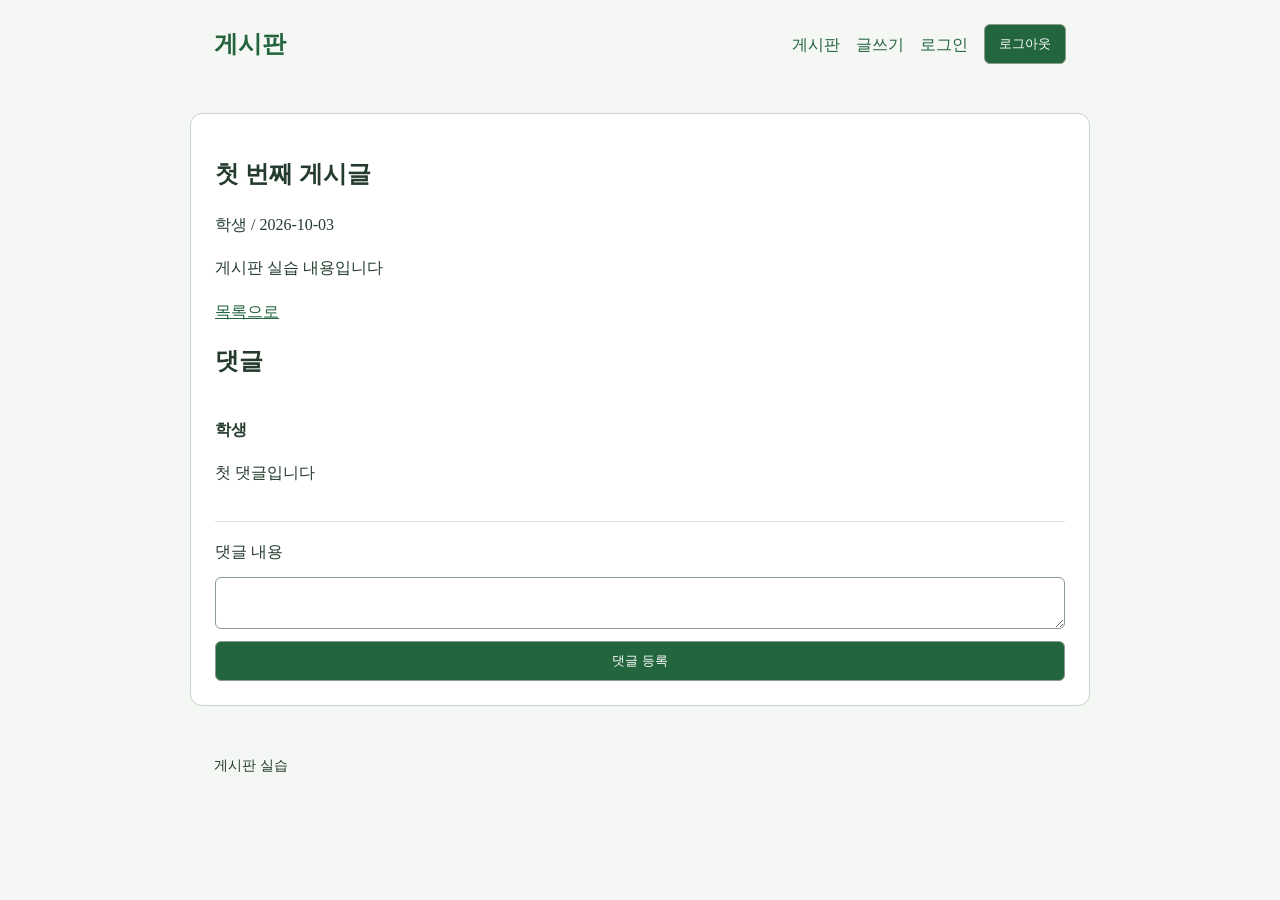
==== detail.html @ 60f6e7c2 "CSS 마지막 작업" ====
<!DOCTYPE html>
<html>
    <head>
        <meta charset="UTF-8">
        <title>게시판</title>
        <link rel="stylesheet" href="style.css">
        <meta name="viewport" content="width=device-width, initial-scale=1">
    </head>
    <body>
        <header>
            <!--헤더 영역-->
            <a class="brand" href="index.html">게시판</a>
            <nav>
                <a href="index.html">게시판</a>
                <a class="write-link" href="write.html">글쓰기</a>
                <a class="login-link" href="login.html">로그인</a>
                <button class="logout-button" type="button">로그아웃</button>
            </nav>
        </header>
        <main>
            <article>
                <h1>첫 번째 게시글</h1>
                <p id="post-meta" class="meta">학생 / 2026-10-03</p>
                <p id="post-content">게시판 실습 내용입니다</p>
            </article>
            <a href="index.html">목록으로</a>
            <section id="comments-section">
                <h2>댓글</h2>
                <!--댓글 입력창-->
                <ul id="comment-list">
                    <li>
                        <strong>학생</strong>
                        <p>첫 댓글입니다</p>
                    </li>
                </ul>
                <!--댓글 입력창-->
                <form id="comment-gorm">
                    <label>댓글 내용</label>
                    <textarea id="comment-content" name="content" required ></textarea>
                    <button type="submit">댓글 등록</button>
                </form>
            </section>
        </main>
        <footer>
            <!--하단 푸터 영역-->
            게시판 실습
        </footer>
    </body>
</html>
---- style.css ----
*{
box-sizing: border-box;
}

body {
  margin: 0;
  background-color: #f4f7f3;
  color: #243b2d;
  line-height: 1.7;
}

header,
main,
footer {
  width: 92%;
  max-width: 900px;
  margin: 0 auto;
  padding: 24px;
}

main {
  margin-top: 24px;
  margin-bottom: 24px;
  background: white;
  border: 1px solid #cbd3cc;
  border-radius: 12px;
}

a {
  color: #23633d;
}

h1,
h2 {
  line-height: 1.4;
}

.brand {
  font-size: 24px;
  font-weight: bold;
  text-decoration: none;
}

.mata,
footer {
  color: 526346;
  font-size: 14px;
}

ul {
  list-style: none;
  padding: 0px;
}

li {
  padding: 18px 0;
  border-bottom: 1px solid #dce4dc;
}

button,
input,
textarea {
  padding: 10px 14px;
  border: 1px solid #8b9d8c;
  border-radius: 6px;
}

button {
  background: #23663d;
  color: white;
  cursor: pointer;
  transition: background-color 0.15s, transform 0.15s;
}

button:hover:not(:disabled) {
    background: #174c2c;
}

button:active:not(:disabled) {
    transform: scale(0.98);
}

button:disabled {
    background: #647269;
    cursor: not-allowed;
}

input,
textarea {
  width: 100%;
  background: white;
  color: 243b2d;
}

header {
    display: flex;
    align-items: center;
    justify-content: space-between;
    flex-wrap: wrap;
    gap: 16px;
    background-image: url('images/leaf.svg');
    background-repeat: no-repeat;
    background-position: right top;
}

nav, .meta, .pagination {
    display: flex;
    align-items: center;
    gap: 16px;
}

.pagination {
    justify-content: center;
    margin-top: 24px;
}

form {
    display: flex;
    flex-direction: column;
    gap: 12px;
}

#post-content, #comment-list p {
    white-space: pre-wrap;
    overflow-wrap: anywhere;
}

.post-list a {
    overflow-wrap: anywhere;
}

img {
    max-width: 100%;
    height: auto;
}

nav > a {
    text-decoration: none;
}

form input:focus, form textarea:focus {
    border-color: #23663d;
}

a:hover {
    text-decoration: underline;
}

@media (max-width: 600px) {
    header, main, footer {
        padding: 16px;
    }

    nav {
        flex-wrap: wrap;
        gap: 8px;
    }

    button[type="submit"] {
    width: 100%;
    }
}
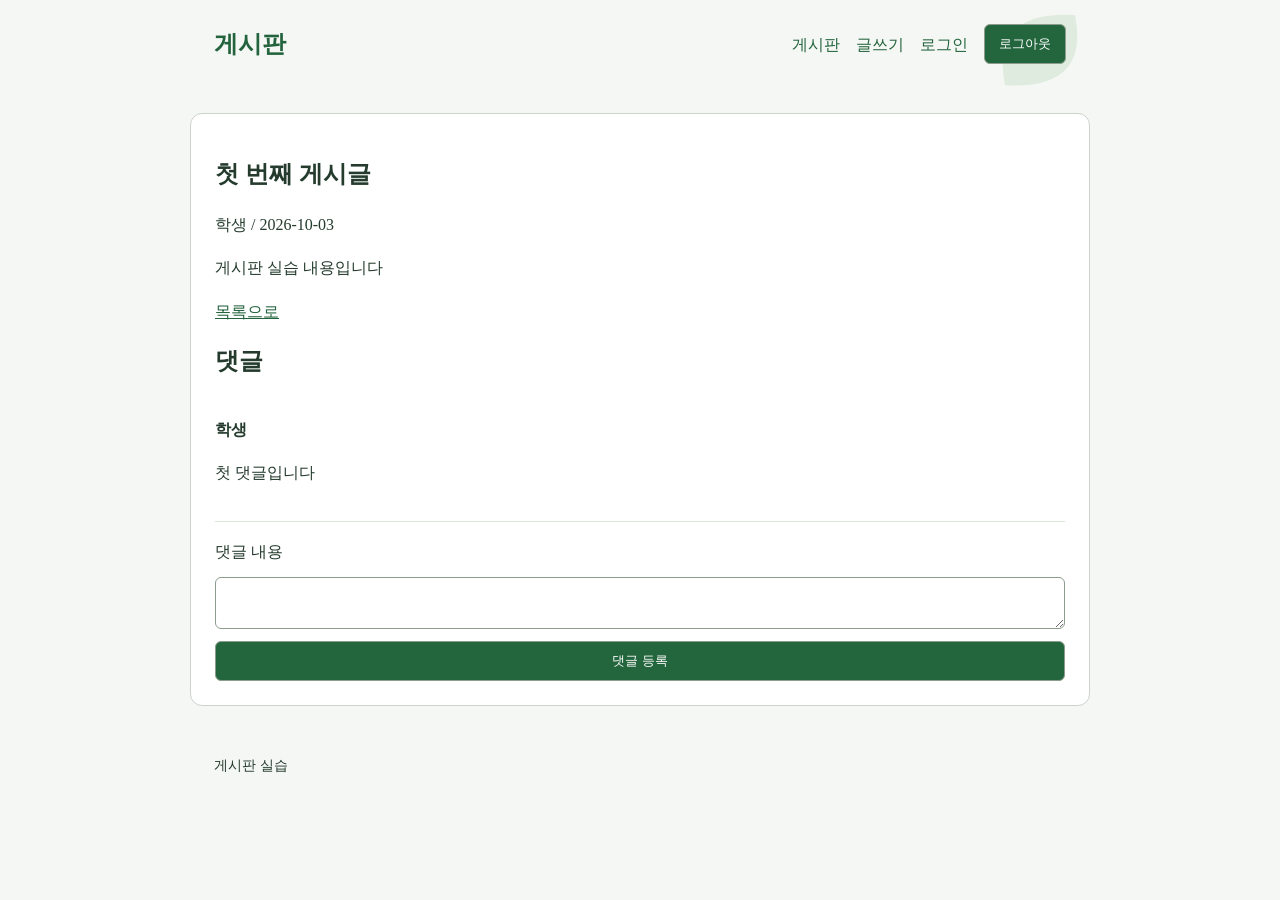
==== commit fd2be504: "JS 게시글 출력" ====
--- a/detail.html
+++ b/detail.html
@@ -5,6 +5,7 @@
         <title>게시판</title>
         <link rel="stylesheet" href="style.css">
         <meta name="viewport" content="width=device-width, initial-scale=1">
+        <script defer src="js/data.js"></script>
     </head>
     <body>
         <header>
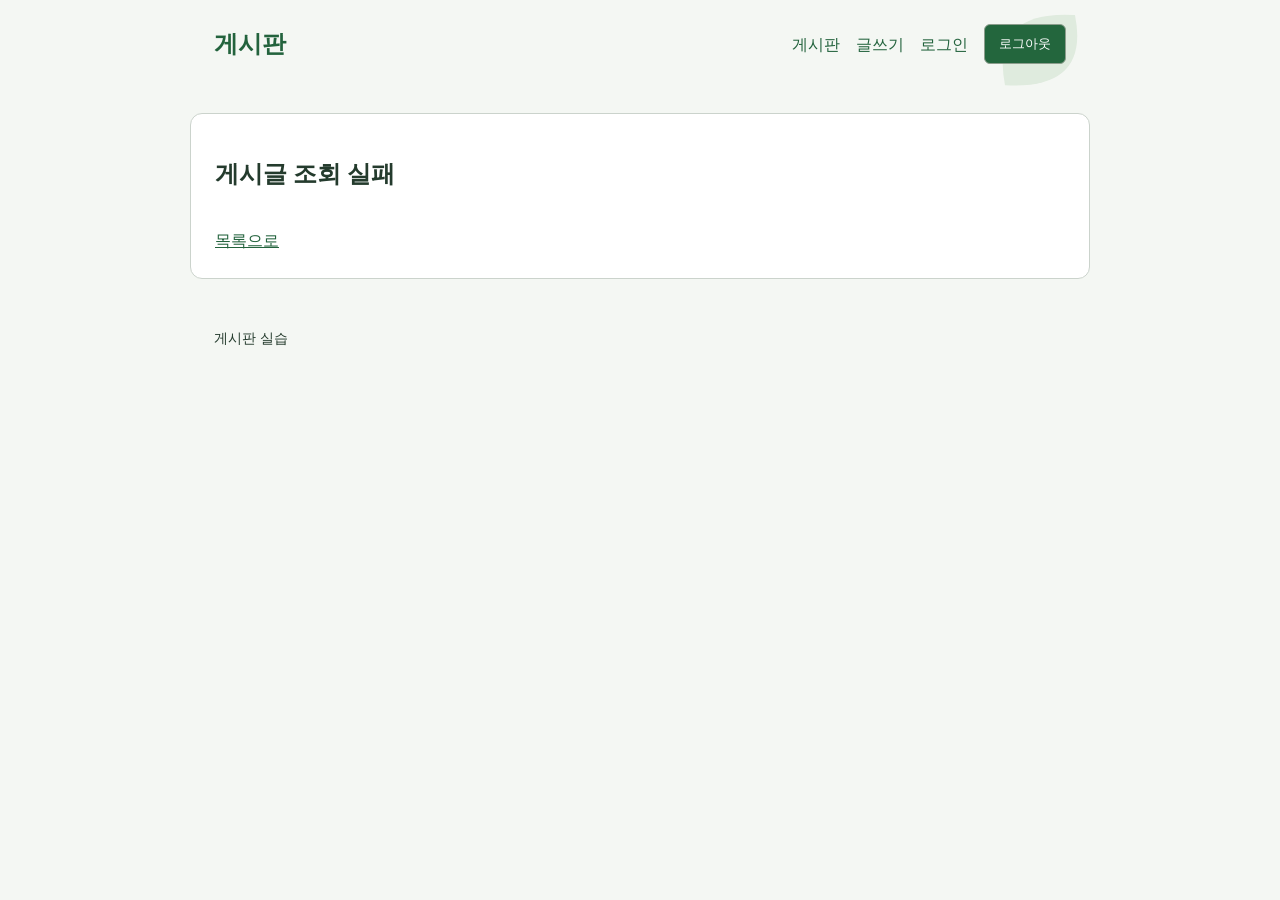
==== commit b29a1e4a: "JS 글 상세 및 댓글" ====
--- a/detail.html
+++ b/detail.html
@@ -6,6 +6,8 @@
         <link rel="stylesheet" href="style.css">
         <meta name="viewport" content="width=device-width, initial-scale=1">
         <script defer src="js/data.js"></script>
+        <script defer src="js/render.js"></script>
+        <script defer src="js/detail.js"></script>
     </head>
     <body>
         <header>
@@ -20,19 +22,16 @@
         </header>
         <main>
             <article>
-                <h1>첫 번째 게시글</h1>
-                <p id="post-meta" class="meta">학생 / 2026-10-03</p>
-                <p id="post-content">게시판 실습 내용입니다</p>
+                <h1 id="post-title"></h1>
+                <p id="post-meta" class="meta"></p>
+                <p id="post-content"></p>
             </article>
             <a href="index.html">목록으로</a>
             <section id="comments-section">
                 <h2>댓글</h2>
                 <!--댓글 입력창-->
                 <ul id="comment-list">
-                    <li>
-                        <strong>학생</strong>
-                        <p>첫 댓글입니다</p>
-                    </li>
+                
                 </ul>
                 <!--댓글 입력창-->
                 <form id="comment-gorm">
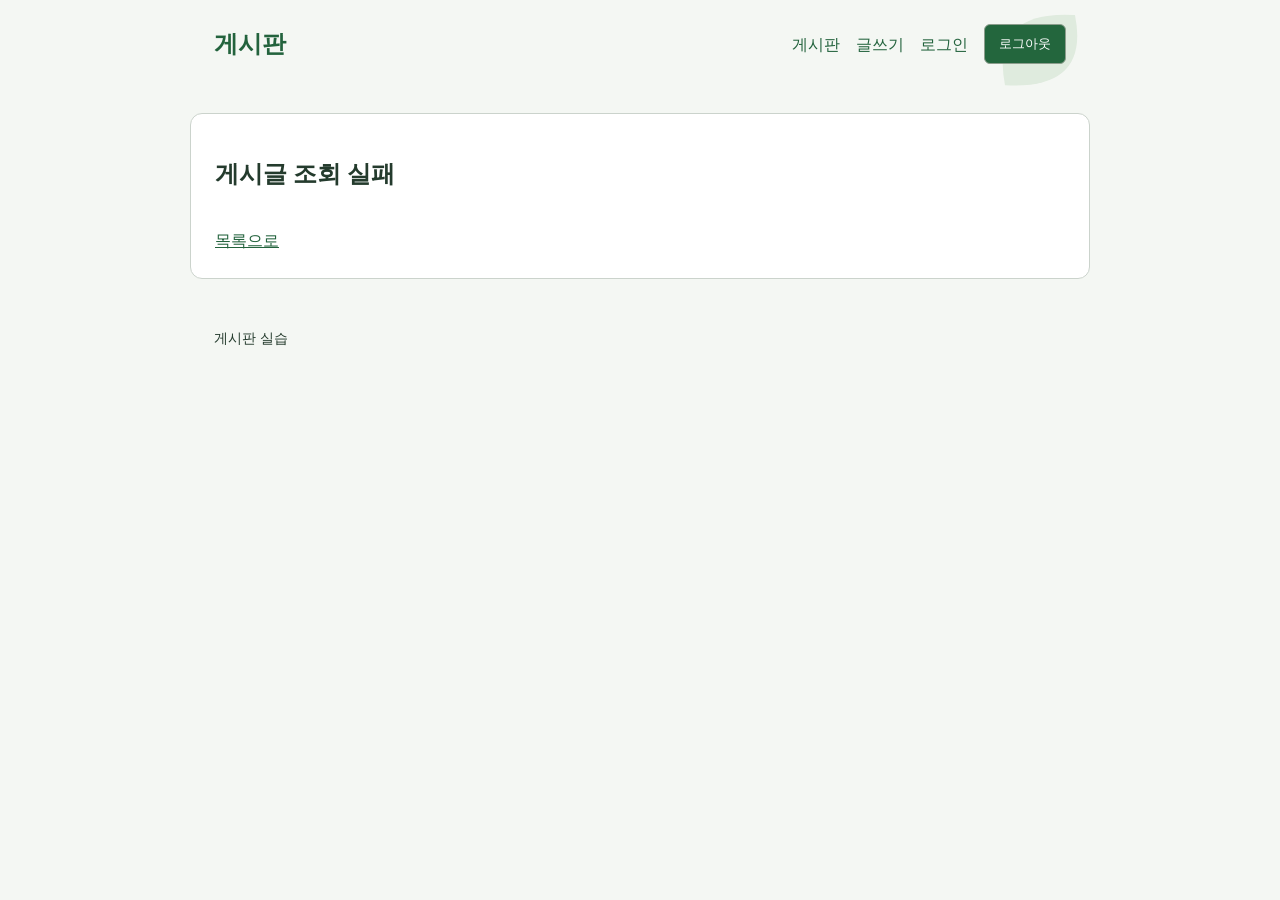
==== commit 4f59e785: "게시글/댓글 등록 및 로컬 스토리지 저장 기능 구현" ====
--- a/detail.html
+++ b/detail.html
@@ -5,7 +5,7 @@
         <title>게시판</title>
         <link rel="stylesheet" href="style.css">
         <meta name="viewport" content="width=device-width, initial-scale=1">
-        <script defer src="js/data.js"></script>
+        <script defer src="js/storage.js"></script>
         <script defer src="js/render.js"></script>
         <script defer src="js/detail.js"></script>
     </head>
@@ -30,11 +30,12 @@
             <section id="comments-section">
                 <h2>댓글</h2>
                 <!--댓글 입력창-->
+                <p id="comment-message"></p>
                 <ul id="comment-list">
                 
                 </ul>
                 <!--댓글 입력창-->
-                <form id="comment-gorm">
+                <form id="comment-form">
                     <label>댓글 내용</label>
                     <textarea id="comment-content" name="content" required ></textarea>
                     <button type="submit">댓글 등록</button>
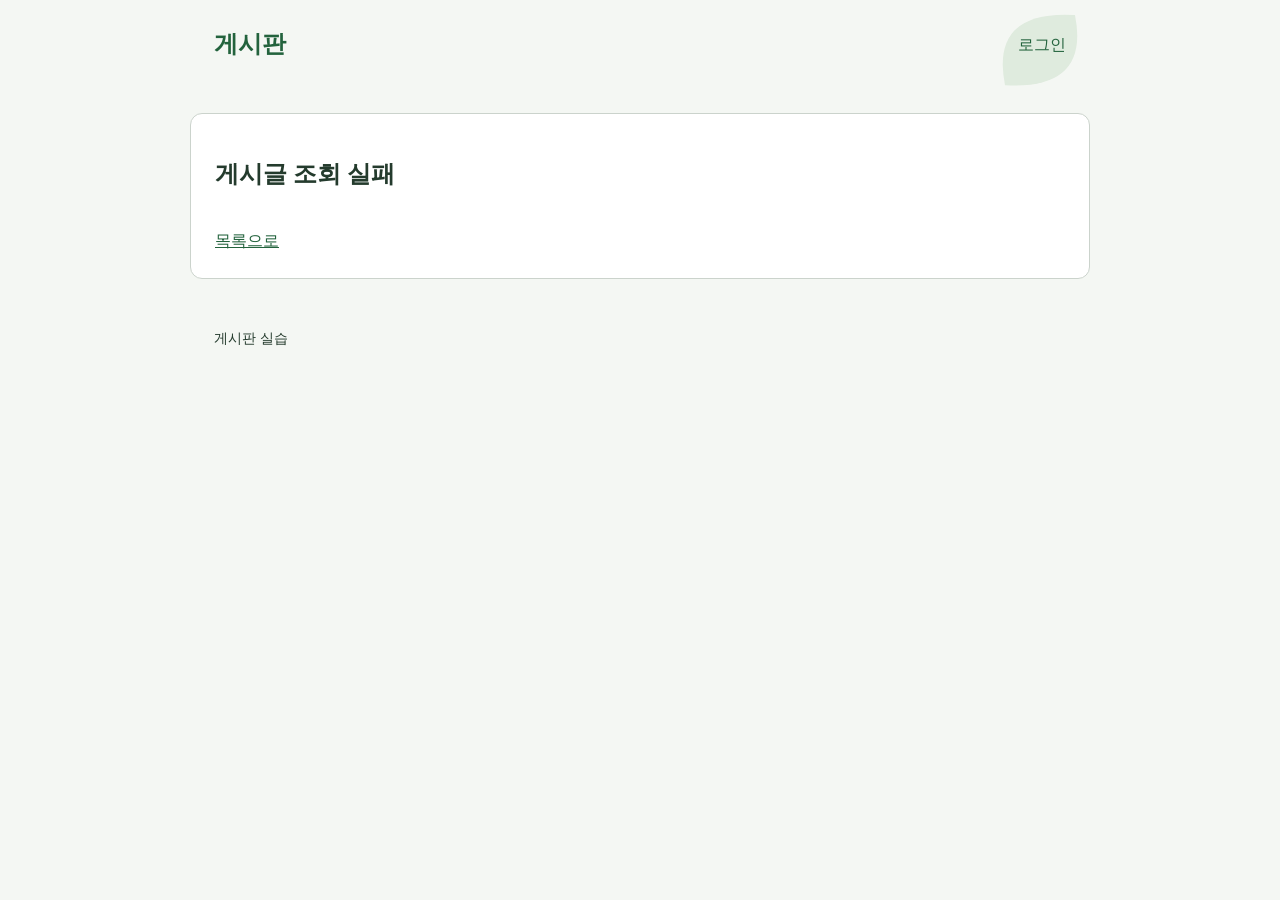
==== commit 5cc61f24: "로그인 상태에 따른 메뉴 및 기능 접근 처리 1. Auth 공통 기능 분리 2. 로그인 상태에 따른 메뉴 랜더링 처리 3. 로그이 상태에 따른 기능/URL 접근 처리" ====
--- a/detail.html
+++ b/detail.html
@@ -5,6 +5,7 @@
         <title>게시판</title>
         <link rel="stylesheet" href="style.css">
         <meta name="viewport" content="width=device-width, initial-scale=1">
+        <script defer src="js/auth.js"></script>
         <script defer src="js/storage.js"></script>
         <script defer src="js/render.js"></script>
         <script defer src="js/detail.js"></script>
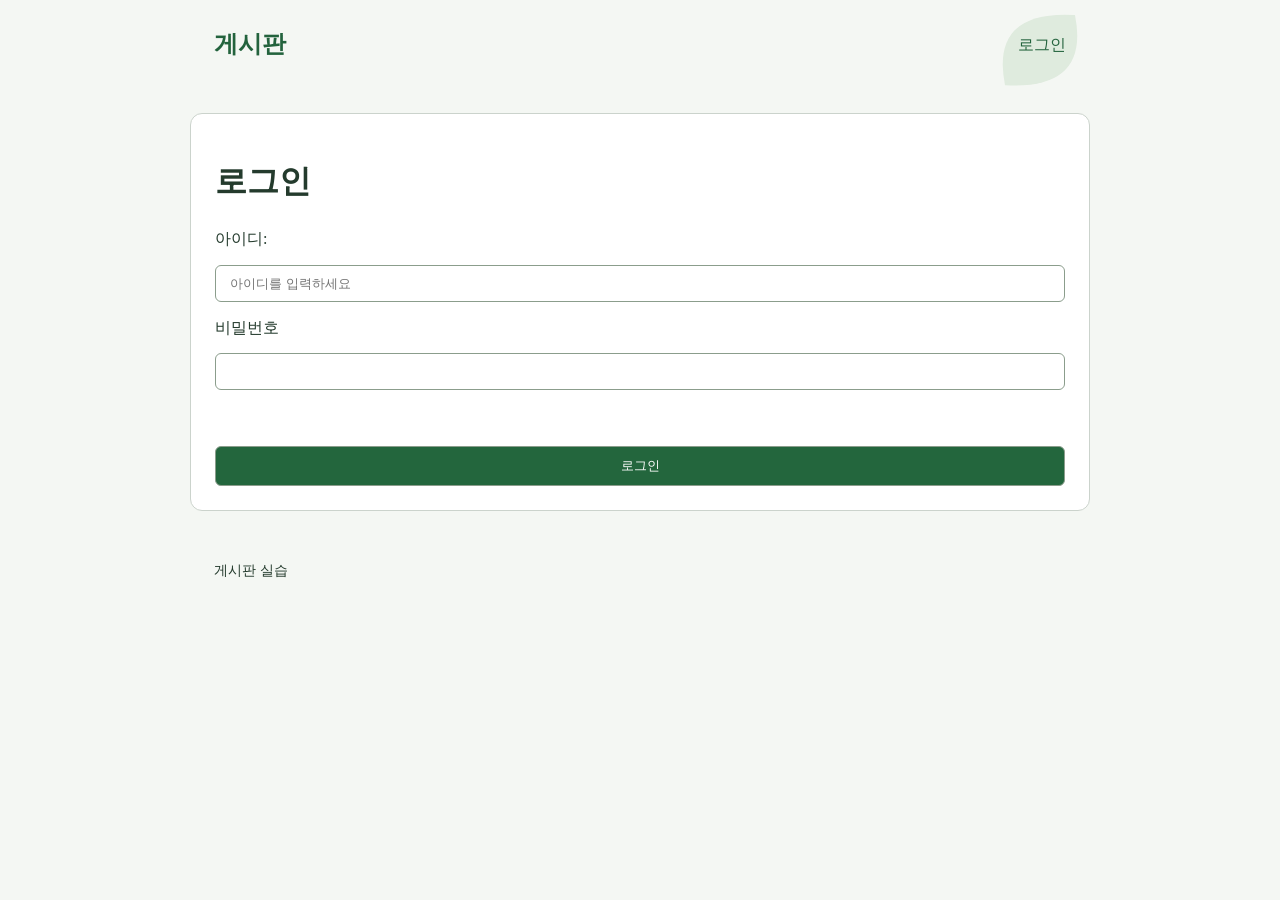
==== commit 4103a287: "게시글 ID를 이용한 상세 조회 API 연동" ====
--- a/detail.html
+++ b/detail.html
@@ -26,6 +26,7 @@
                 <h1 id="post-title"></h1>
                 <p id="post-meta" class="meta"></p>
                 <p id="post-content"></p>
+                <p id="post-message"></p>
             </article>
             <a href="index.html">목록으로</a>
             <section id="comments-section">
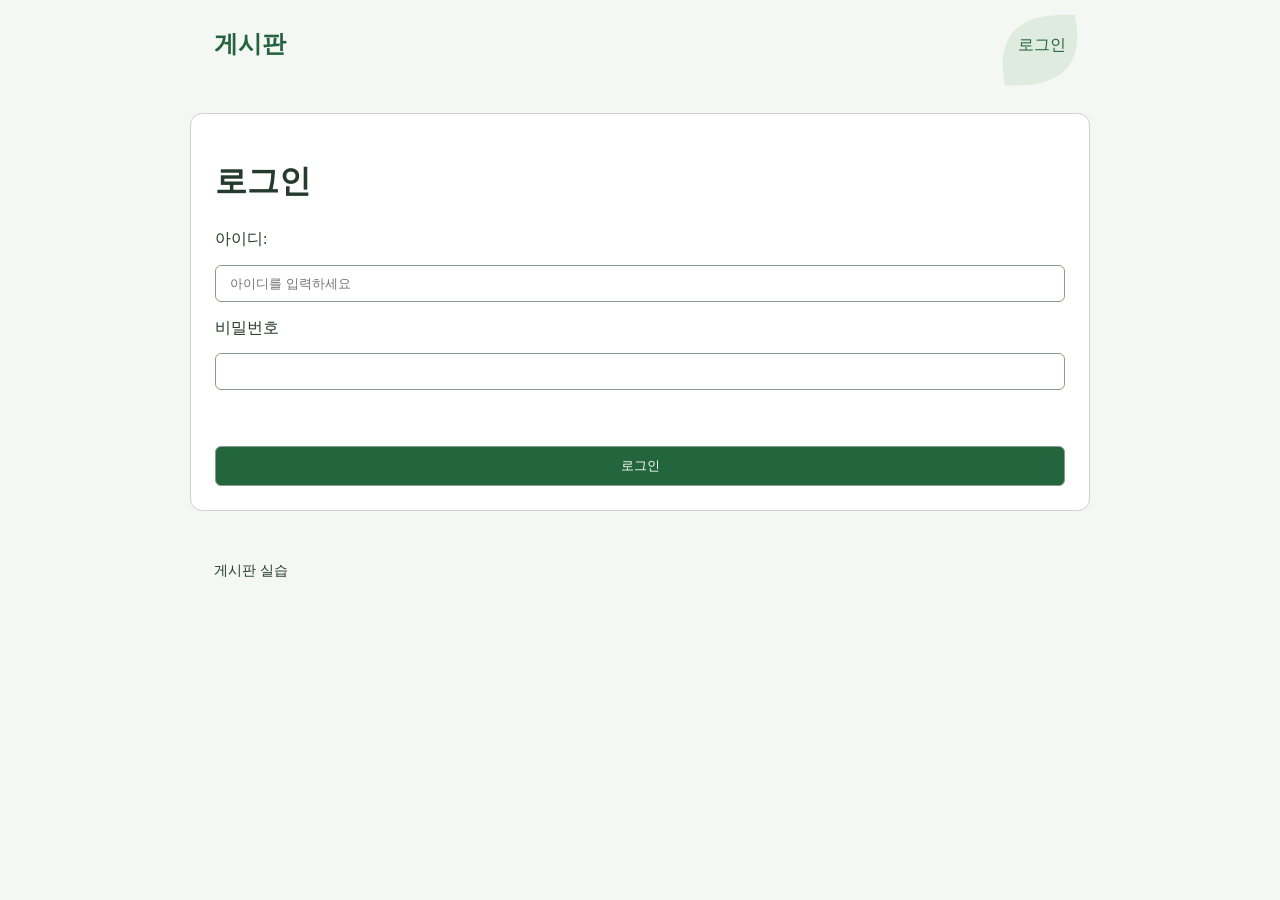
==== commit f36f2beb: "HTTP 요청 코드 분리 및 공통화" ====
--- a/detail.html
+++ b/detail.html
@@ -6,6 +6,7 @@
         <link rel="stylesheet" href="style.css">
         <meta name="viewport" content="width=device-width, initial-scale=1">
         <script defer src="js/auth.js"></script>
+        <script defer src="js/api.js"></script>
         <script defer src="js/storage.js"></script>
         <script defer src="js/render.js"></script>
         <script defer src="js/detail.js"></script>
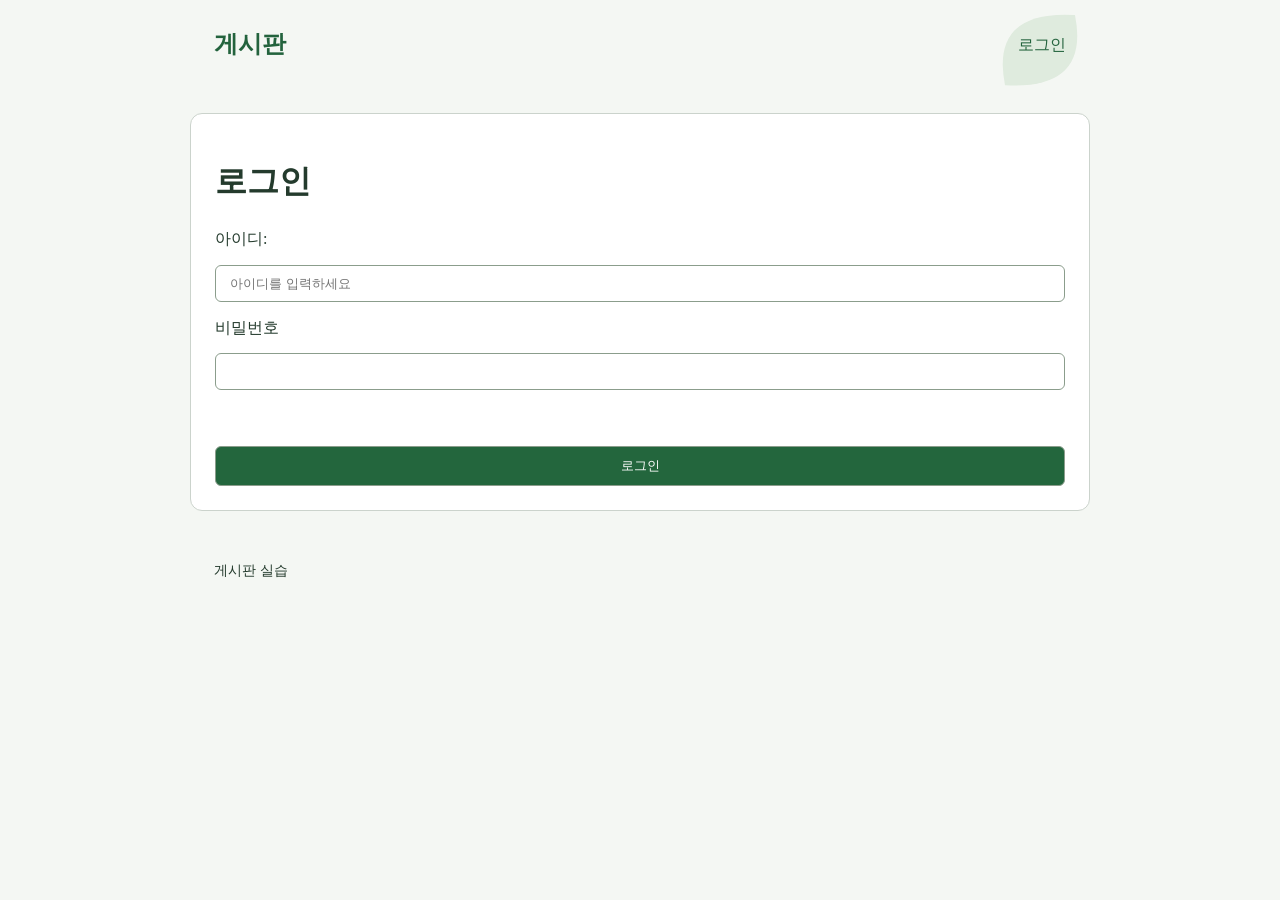
==== commit c1be3c1d: "로딩 오류 안내 및 중복 제출 방지 1. 로그인, 게시글 조회·작성 등 API 응답이 지연될 수 있는 작업에 로딩 안내 문구 추가 2. 중복 요청을 방지하기 위해 요청 처리 중 관" ====
--- a/detail.html
+++ b/detail.html
@@ -7,7 +7,6 @@
         <meta name="viewport" content="width=device-width, initial-scale=1">
         <script defer src="js/auth.js"></script>
         <script defer src="js/api.js"></script>
-        <script defer src="js/storage.js"></script>
         <script defer src="js/render.js"></script>
         <script defer src="js/detail.js"></script>
     </head>
@@ -28,6 +27,7 @@
                 <p id="post-meta" class="meta"></p>
                 <p id="post-content"></p>
                 <p id="post-message"></p>
+                <button id="retry-post" type="button" hidden>게시글 다시 로드</button> 
             </article>
             <a href="index.html">목록으로</a>
             <section id="comments-section">
